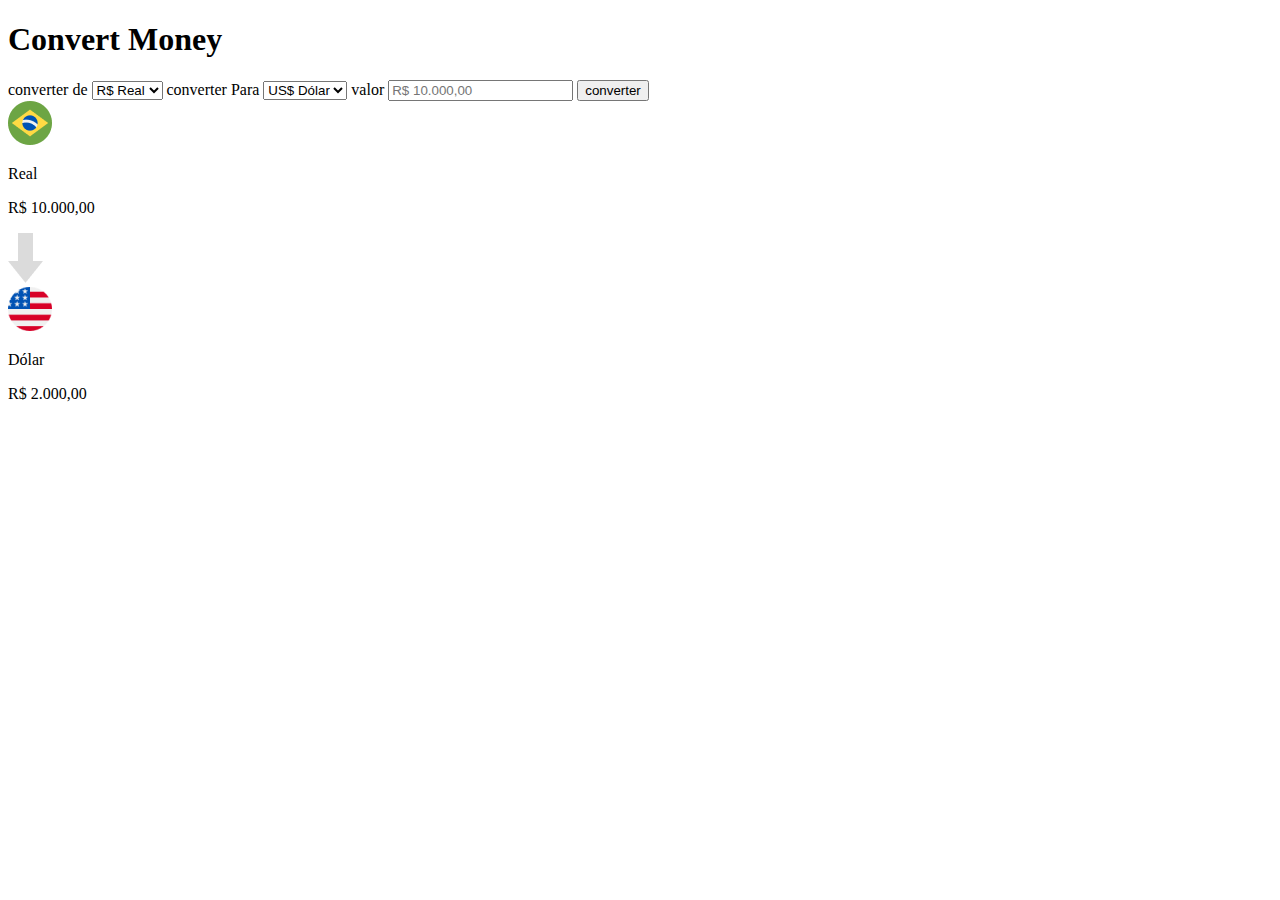
==== Convesor de Moeda/index.html @ 724ac265 "converso de moeda part html" ====
<!DOCTYPE html>
<html lang="pt-br">
  <head>
    <meta charset="UTF-8" />
    <meta name="viewport" content="width=device-width, initial-scale=1.0" />
    <link rel="preconnect" href="https://fonts.googleapis.com" />
    <link rel="preconnect" href="https://fonts.gstatic.com" crossorigin />
    <link
      href="https://fonts.googleapis.com/css2?family=Montserrat:ital,wght@0,100..900;1,100..900&family=Oswald:wght@200..700&family=Roboto:ital,wght@0,100..900;1,100..900&display=swap"
      rel="stylesheet"
    />
    <title>Convetor de Moeda</title>
  </head>
  <body>
    <div class="container">
      <header>
        <h1>Convert Money</h1>
      </header>
      <main>
        <label>
          converter de
          <select>
            <option>R$ Real</option>
          </select>
        </label>

        <label>
          converter Para
          <select>
            <option>US$ Dólar</option>
            <option>€ Euro</option>
          </select>
        </label>

        <label>
          valor
          <input placeholder="R$ 10.000,00" />
        </label>
        <button type="button">converter</button>
        <section>
          <div>
            <img src="./assets/brasil.png" alt="" />
            <p>Real</p>
            <p>R$ 10.000,00</p>
          </div>

          <img src="./assets/arrow.png" alt="" />
          <div>
            <img src="./assets/eua.png" alt="" />
            <p>Dólar</p>
            <p>R$ 2.000,00</p>
          </div>
        </section>
      </main>
    </div>
  </body>
</html>
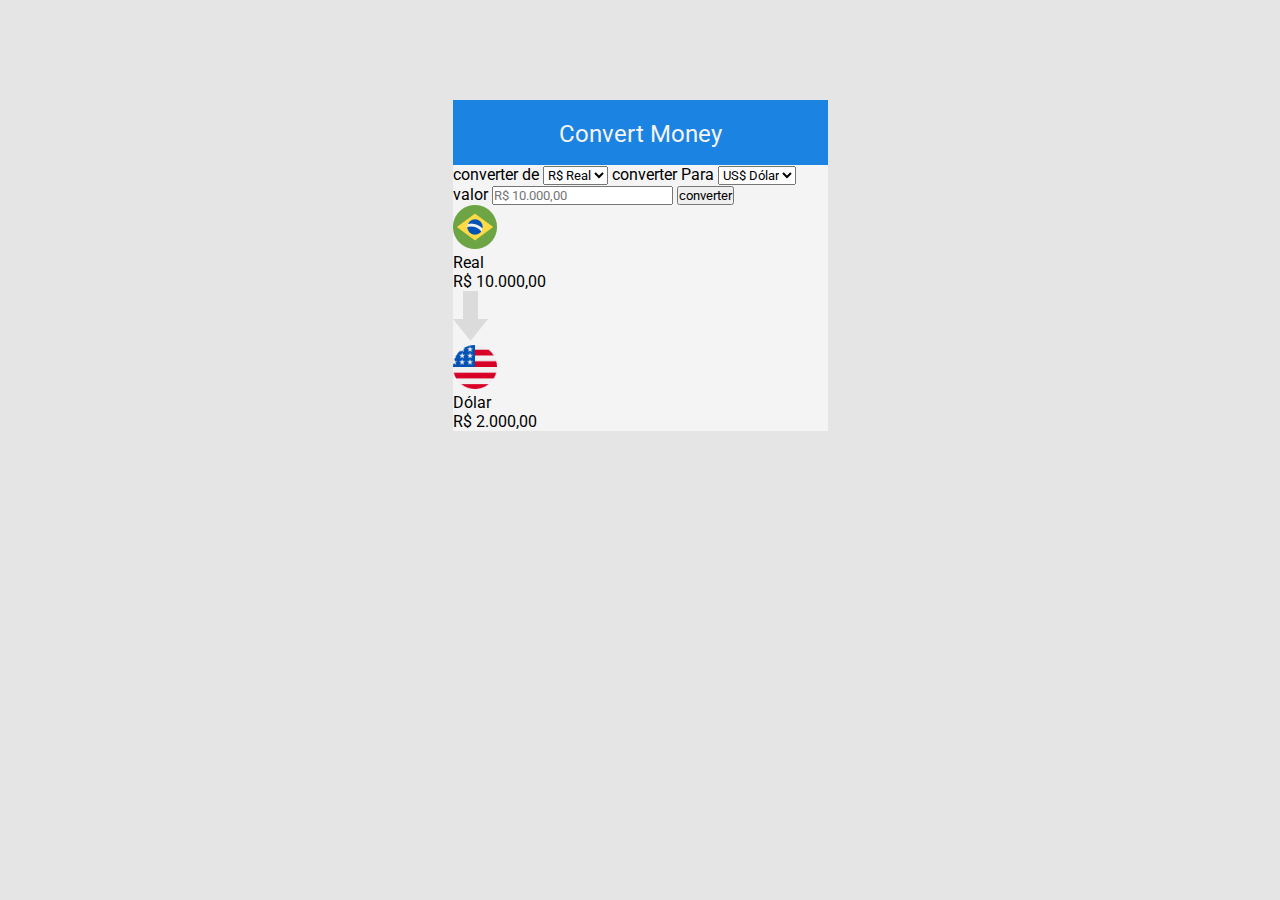
==== commit 72c8bb70: "converso de moeda part1 css" ====
--- a/Convesor de Moeda/index.html
+++ b/Convesor de Moeda/index.html
@@ -9,6 +9,7 @@
       href="https://fonts.googleapis.com/css2?family=Montserrat:ital,wght@0,100..900;1,100..900&family=Oswald:wght@200..700&family=Roboto:ital,wght@0,100..900;1,100..900&display=swap"
       rel="stylesheet"
     />
+    <link rel="stylesheet" href="./style.css" />
     <title>Convetor de Moeda</title>
   </head>
   <body>
@@ -36,7 +37,9 @@
           valor
           <input placeholder="R$ 10.000,00" />
         </label>
+
         <button type="button">converter</button>
+
         <section>
           <div>
             <img src="./assets/brasil.png" alt="" />
@@ -45,6 +48,7 @@
           </div>
 
           <img src="./assets/arrow.png" alt="" />
+
           <div>
             <img src="./assets/eua.png" alt="" />
             <p>Dólar</p>
--- a/Convesor de Moeda/style.css
+++ b/Convesor de Moeda/style.css
@@ -0,0 +1,32 @@
+*{
+  margin: 0;
+  padding: 0;
+  box-sizing: border-box;
+  font-family: 'Roboto' , sans-serif;
+}
+
+body{
+  background-color: #e5e5e5;
+}
+
+.container{
+  width: 375px;
+  background-color: #f4f4f4;
+  margin: 0 auto;
+  margin-top: 100px;
+}
+
+header{
+  background-color: #1b83E2;
+  height: 65px;
+}
+
+h1{
+  font-style: normal;
+  font-weight: normal;
+  font-size: 24px;
+  line-height: 18px;
+  color: #f4f4f4;
+  text-align: center;
+  padding: 25px;
+}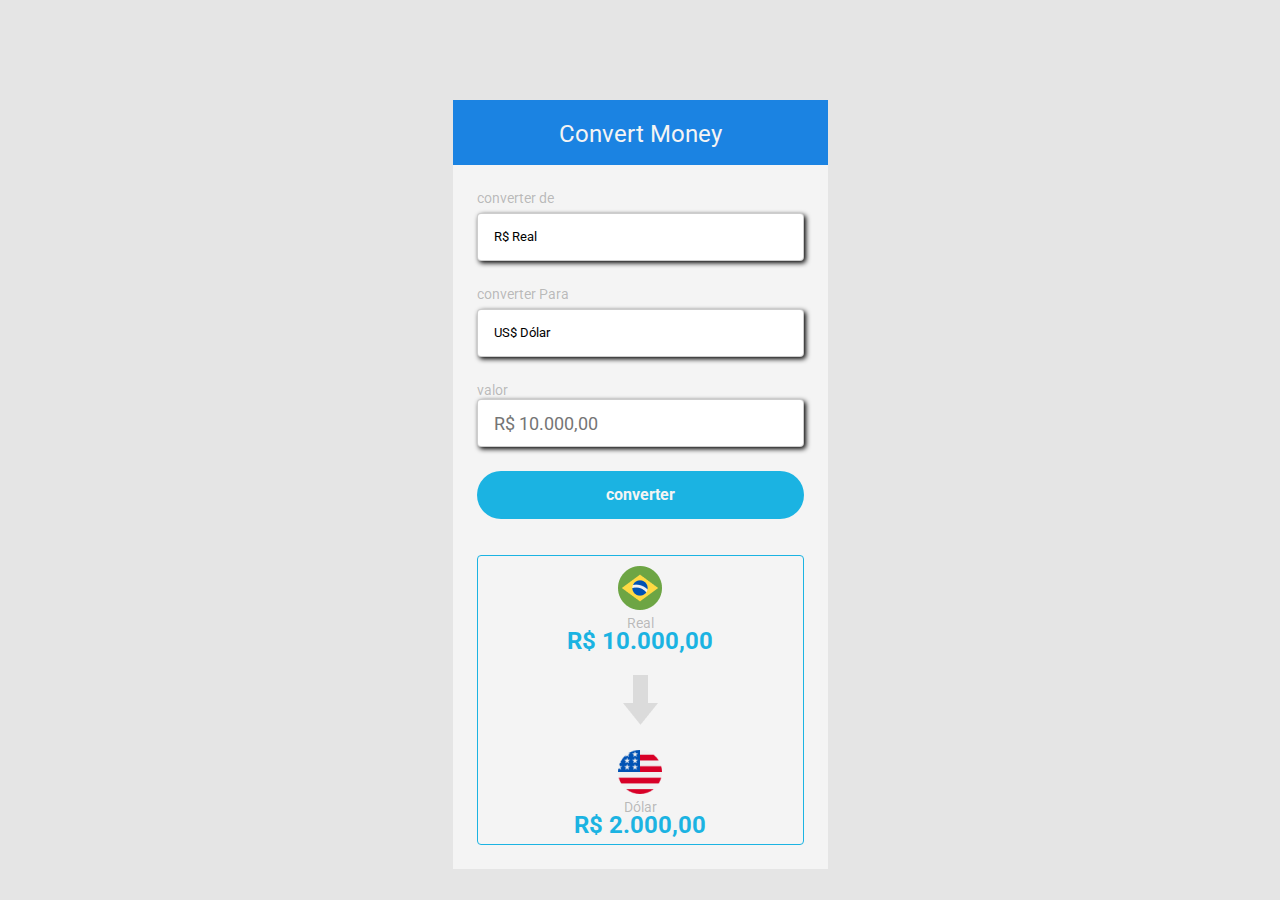
==== commit 0dfa7fd7: "converso de moedas HTML and CSS concluido" ====
--- a/Convesor de Moeda/index.html
+++ b/Convesor de Moeda/index.html
@@ -17,6 +17,7 @@
       <header>
         <h1>Convert Money</h1>
       </header>
+
       <main>
         <label>
           converter de
@@ -41,18 +42,18 @@
         <button type="button">converter</button>
 
         <section>
-          <div>
+          <div class="section-container">
             <img src="./assets/brasil.png" alt="" />
-            <p>Real</p>
-            <p>R$ 10.000,00</p>
+            <p class="name">Real</p>
+            <p class="money">R$ 10.000,00</p>
           </div>
 
-          <img src="./assets/arrow.png" alt="" />
+          <img src="./assets/arrow.png" alt="" class="seta" />
 
-          <div>
+          <div class="section-container">
             <img src="./assets/eua.png" alt="" />
-            <p>Dólar</p>
-            <p>R$ 2.000,00</p>
+            <p class="name">Dólar</p>
+            <p class="money">R$ 2.000,00</p>
           </div>
         </section>
       </main>
--- a/Convesor de Moeda/style.css
+++ b/Convesor de Moeda/style.css
@@ -3,6 +3,9 @@
   padding: 0;
   box-sizing: border-box;
   font-family: 'Roboto' , sans-serif;
+  font-style: normal;
+  font-weight: normal;
+  line-height: 18px;
 }
 
 body{
@@ -29,4 +32,92 @@
   color: #f4f4f4;
   text-align: center;
   padding: 25px;
+}
+
+main{
+  padding: 24px;
+}
+
+label{
+  font-style: normal;
+  font-weight: normal;
+  font-size: 14px;
+  line-height: 18px;
+  color: #7777;
+}
+
+select {
+  background: #fff;
+  border: 1px solid #bbbb;
+  border-radius: 4px;
+  height: 48px;
+  display: block;
+  width: 100%;
+  cursor: pointer;
+  outline: none;
+  appearance: none;
+  padding-left: 16px;
+  box-shadow: 2px 2px 5px rgba(0, 0,0.15);
+  margin-top: 6px;
+  margin-bottom: 24px;
+}
+
+input{
+  background: #fff;
+  border: 1px solid #bbbb;
+  border-radius: 4px;
+  height: 48px;
+  display: block;
+  width: 100%;
+  outline: none;
+  padding-left: 16px;
+  box-shadow: 2px 2px 5px rgba(0, 0,0.15);
+  font-size: 18px;
+}
+
+button{
+  background: #1bb3e2;
+  border-radius: 25px;
+  height:48px;
+  cursor: pointer;
+  color: #f4f4f4;
+  font-size: 16px;
+  font-style: normal;
+  font-weight: bold;
+  line-height: 18px;
+  border: none;
+  width: 100%;
+  margin-top: 24px;
+  margin-bottom: 36px;
+}
+
+button:hover{
+  background: #0d8dbc;
+  transition: 0.7s;
+}
+
+section{
+  border: 1px solid #1bb3e2;
+  border-radius: 4px;
+}
+
+.section-container{
+  text-align: center;
+  padding: 10px;
+}
+
+.name{
+  color: #7777;
+  font-size: 14px;
+}
+
+.money{
+  color: #1bb3e2;
+  font-weight: bold;
+  font-size: 24px;
+}
+
+.seta{
+  display: block;
+  margin: 15px auto;
 }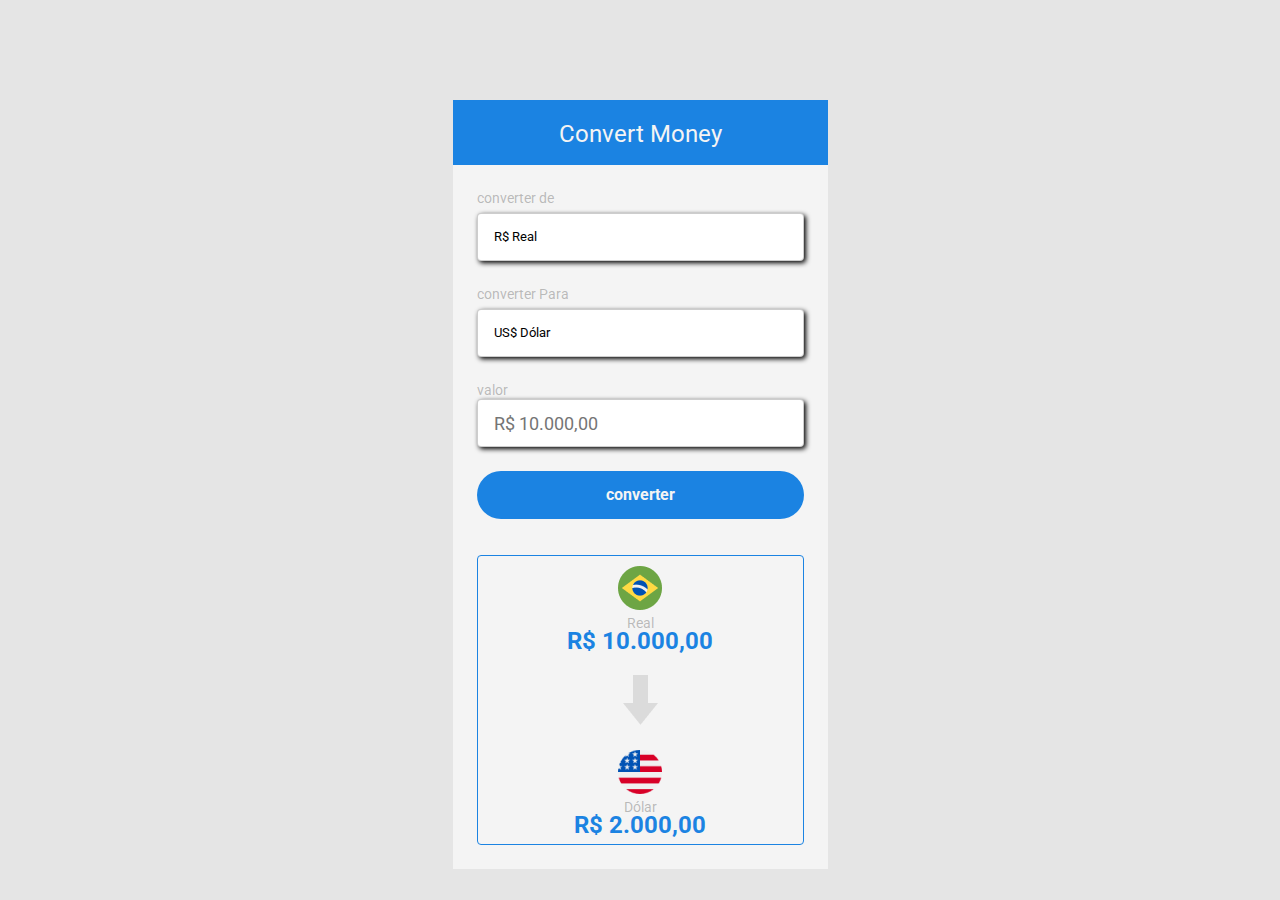
==== commit 393343ff: "converso de moedas concluido" ====
--- a/Convesor de Moeda/index.html
+++ b/Convesor de Moeda/index.html
@@ -28,7 +28,7 @@
 
         <label>
           converter Para
-          <select>
+          <select id="select">
             <option>US$ Dólar</option>
             <option>€ Euro</option>
           </select>
@@ -36,27 +36,28 @@
 
         <label>
           valor
-          <input placeholder="R$ 10.000,00" />
+          <input id="inputReal" placeholder="R$ 10.000,00" />
         </label>
 
-        <button type="button">converter</button>
+        <button id="btn" type="button">converter</button>
 
         <section>
           <div class="section-container">
             <img src="./assets/brasil.png" alt="" />
             <p class="name">Real</p>
-            <p class="money">R$ 10.000,00</p>
+            <p class="money" id="real-text">R$ 10.000,00</p>
           </div>
 
           <img src="./assets/arrow.png" alt="" class="seta" />
 
           <div class="section-container">
-            <img src="./assets/eua.png" alt="" />
-            <p class="name">Dólar</p>
-            <p class="money">R$ 2.000,00</p>
+            <img src="./assets/eua.png" id="moedaIMG" />
+            <p class="name" id="novaMoeda">Dólar</p>
+            <p class="money" id="dolar-text">R$ 2.000,00</p>
           </div>
         </section>
       </main>
     </div>
   </body>
+  <script src="./scripts.js"></script>
 </html>
--- a/Convesor de Moeda/style.css
+++ b/Convesor de Moeda/style.css
@@ -76,7 +76,7 @@
 }
 
 button{
-  background: #1bb3e2;
+  background: #1b83E2;
   border-radius: 25px;
   height:48px;
   cursor: pointer;
@@ -97,7 +97,7 @@
 }
 
 section{
-  border: 1px solid #1bb3e2;
+  border: 1px solid #1b83E2;
   border-radius: 4px;
 }
 
@@ -112,7 +112,7 @@
 }
 
 .money{
-  color: #1bb3e2;
+  color: #1b83E2;
   font-weight: bold;
   font-size: 24px;
 }
